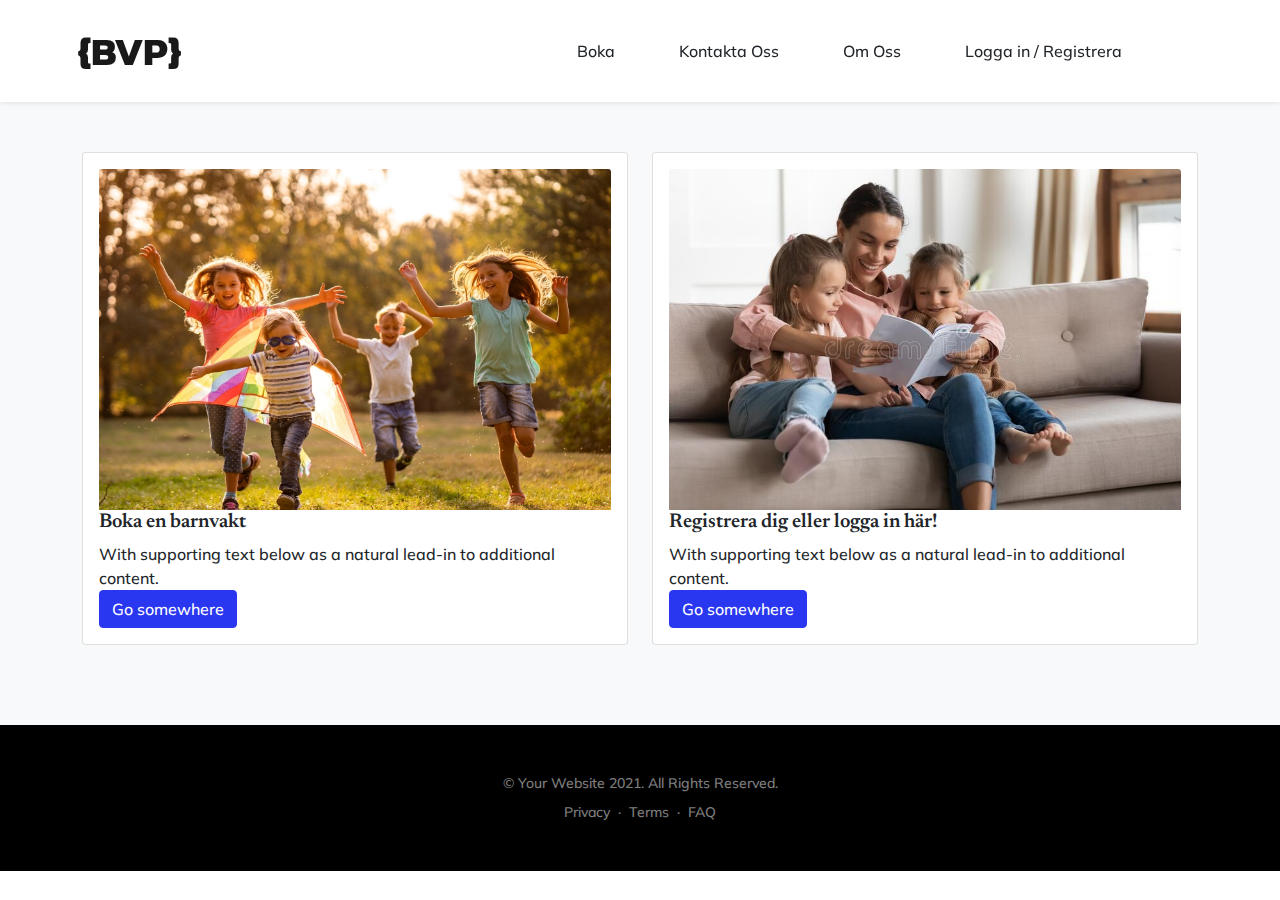
==== index.html @ 58c9c9ff "123" ====
<!DOCTYPE html>
<html lang="en">

<head>
    <meta charset="utf-8" />
    <meta name="viewport" content="width=device-width, initial-scale=1, shrink-to-fit=no" />
    <meta name="description" content="" />
    <meta name="author" content="" />
    <title>New Age - Start Bootstrap Theme</title>
    <link rel="icon" type="image/x-icon" href="assets/favicon.ico" />
    <!-- Bootstrap icons-->
    <link href="https://cdn.jsdelivr.net/npm/bootstrap-icons@1.5.0/font/bootstrap-icons.css" rel="stylesheet" />
    <!-- Google fonts-->
    <link rel="preconnect" href="https://fonts.gstatic.com" />
    <link href="https://fonts.googleapis.com/css2?family=Newsreader:ital,wght@0,600;1,600&amp;display=swap"
        rel="stylesheet" />
    <link
        href="https://fonts.googleapis.com/css2?family=Mulish:ital,wght@0,300;0,500;0,600;0,700;1,300;1,500;1,600;1,700&amp;display=swap"
        rel="stylesheet" />
    <link href="https://fonts.googleapis.com/css2?family=Kanit:ital,wght@0,400;1,400&amp;display=swap"
        rel="stylesheet" />
    <!-- Core theme CSS (includes Bootstrap)-->
    <link href="css/styles.css" rel="stylesheet" />
</head>

<body id="page-top">
    <!-- Navigation-->
    <nav class="navbar navbar-expand-lg navbar-light fixed-top shadow-sm" id="mainNav">
        <div class="container px-2">
            <button class="navbar-toggler " type="button" data-bs-toggle="collapse" data-bs-target="#navbarResponsive"
                aria-controls="navbarResponsive" aria-expanded="false" aria-label="Toggle navigation">
                <i class="bi-list"></i>
            </button>
            <a class="navbar-brand fw-bold" href="index.html">{BVP}</a>

            <div class="collapse navbar-collapse" id="navbarResponsive">
                <ul class="navbar-nav ms-auto me-4 my-3 my-lg-0">
                    <li class="nav-item"><a class="nav-link me-lg-5" href="boka.html">Boka</a></li>
                    <li class="nav-item"><a class="nav-link me-lg-5" href="kontakt.html">Kontakta Oss</a></li>
                    <li class="nav-item"><a class="nav-link me-lg-5" href="om.html">Om Oss</a></li>
                    <li class="nav-item"><a class="nav-link me-lg-5" href="registrera.html">Logga in / Registrera</a></li>
                </ul>
                <!-- <button class="btn btn-primary rounded-pill px-3 mb-2 mb-lg-0" data-bs-toggle="modal" data-bs-target="#feedbackModal">
                        <span class="d-flex align-items-center">
                            <i class="bi-chat-text-fill me-2"></i>
                            <span class="small">Send Feedback</span>
                        </span>
                    </button> -->
            </div>
        </div>
    </nav>
    <!-- Mashead header-->
    <header class="masthead">
        <div class="container">
        <div class="row justify-content-center">
            <div class="col-sm-6">
                <div class="card">
                  <div class="card-body">
                      <a href="boka.html"><img src="bild1.jpg" class="card-img-top"><a/>
                    <h5 class="card-title">Boka en barnvakt</h5>
                    <p class="card-text">With supporting text below as a natural lead-in to additional content.</p>
                    <a href="boka.html" class="btn btn-primary">Go somewhere</a>
                  </div>
                </div>
              </div>
              <div class="col-sm-6">
                <div class="card">
                  <div class="card-body">
                    <a href="registrera.html"><img src="bild2.jpg" class="card-img-top"><a/>
                    <h5 class="card-title">Registrera dig eller logga in här!</h5>
                    <p class="card-text">With supporting text below as a natural lead-in to additional content.</p>
                    <a href="registrera.html" class="btn btn-primary">Go somewhere</a>
                  </div>
                </div>
              </div>
        </div>
    </div>
    </header>
    <!-- App features section-->
    <!-- Basic features section-->
    <!-- Call to action section-->
    <!-- App badge section-->
    <!-- Footer-->
    <footer class="bg-black text-center py-5">
        <div class="container px-5">
            <div class="text-white-50 small">
                <div class="mb-2">&copy; Your Website 2021. All Rights Reserved.</div>
                <a href="#!">Privacy</a>
                <span class="mx-1">&middot;</span>
                <a href="#!">Terms</a>
                <span class="mx-1">&middot;</span>
                <a href="#!">FAQ</a>
            </div>
        </div>
    </footer>
    <!-- Feedback Modal-->
    <div class="modal fade" id="feedbackModal" tabindex="-1" aria-labelledby="feedbackModalLabel" aria-hidden="true">
        <div class="modal-dialog modal-dialog-centered">
            <div class="modal-content">
                <div class="modal-header bg-gradient-primary-to-secondary p-4">
                    <h5 class="modal-title font-alt text-white" id="feedbackModalLabel">Send feedback</h5>
                    <button class="btn-close btn-close-white" type="button" data-bs-dismiss="modal"
                        aria-label="Close"></button>
                </div>
                <div class="modal-body border-0 p-4">
                    <!-- * * * * * * * * * * * * * * *-->
                    <!-- * * SB Forms Contact Form * *-->
                    <!-- * * * * * * * * * * * * * * *-->
                    <!-- This form is pre-integrated with SB Forms.-->
                    <!-- To make this form functional, sign up at-->
                    <!-- https://startbootstrap.com/solution/contact-forms-->
                    <!-- to get an API token!-->
                </div>
            </div>
        </div>
    </div>
    <!-- Bootstrap core JS-->
    <script src="https://cdn.jsdelivr.net/npm/bootstrap@5.1.0/dist/js/bootstrap.bundle.min.js"></script>
    <!-- Core theme JS-->
    <script src="js/scripts.js"></script>
    <!-- * * * * * * * * * * * * * * * * * * * * * * * * * * * * * * * * * * * * * * * *-->
    <!-- * *                               SB Forms JS                               * *-->
    <!-- * * Activate your form at https://startbootstrap.com/solution/contact-forms * *-->
    <!-- * * * * * * * * * * * * * * * * * * * * * * * * * * * * * * * * * * * * * * * *-->
    <script src="https://cdn.startbootstrap.com/sb-forms-latest.js"></script>
</body>

</html>
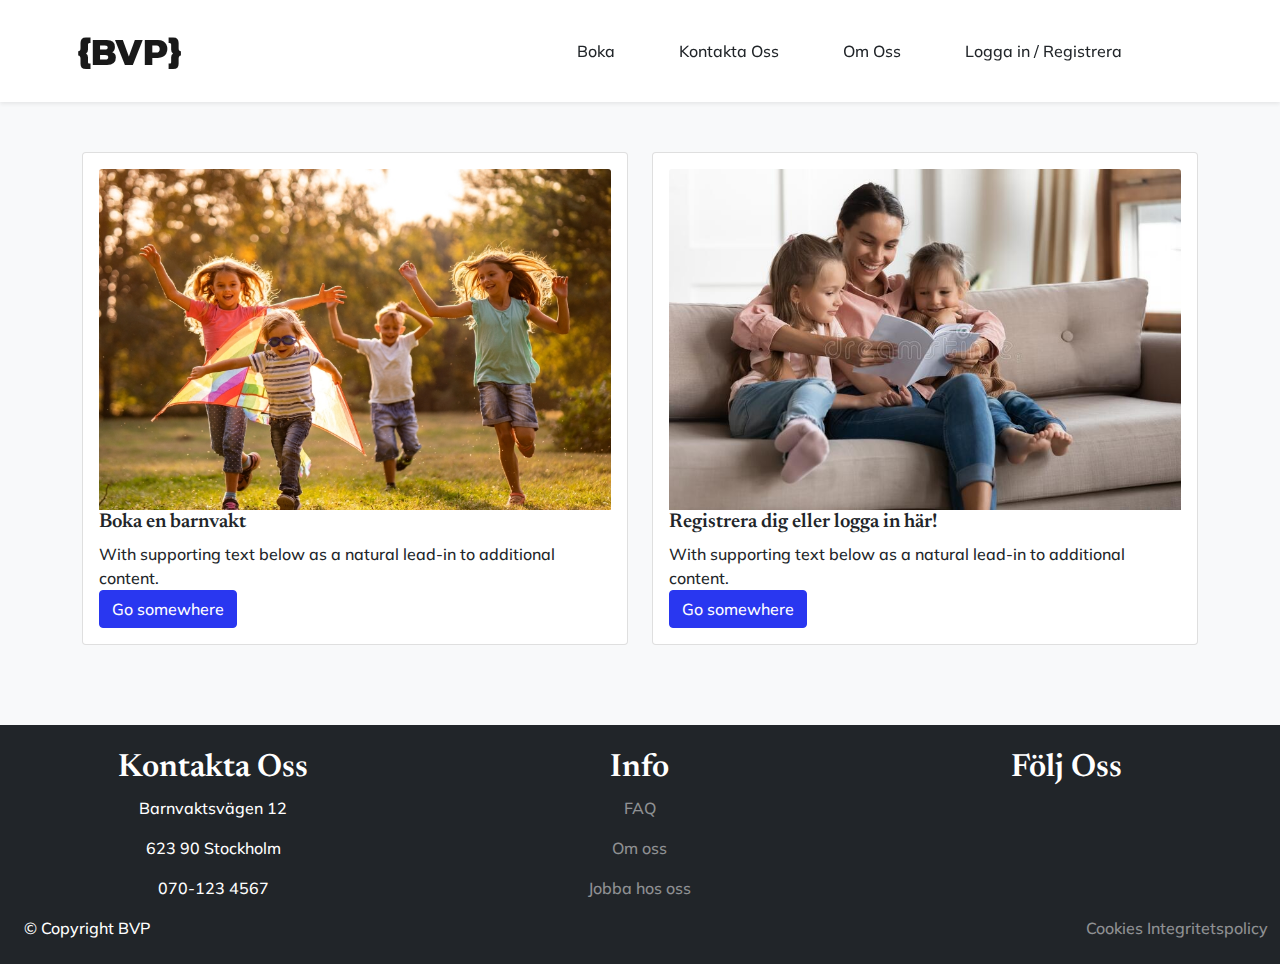
==== commit d994323e: "Torsdag" ====
--- a/index.html
+++ b/index.html
@@ -38,7 +38,8 @@
                     <li class="nav-item"><a class="nav-link me-lg-5" href="boka.html">Boka</a></li>
                     <li class="nav-item"><a class="nav-link me-lg-5" href="kontakt.html">Kontakta Oss</a></li>
                     <li class="nav-item"><a class="nav-link me-lg-5" href="om.html">Om Oss</a></li>
-                    <li class="nav-item"><a class="nav-link me-lg-5" href="registrera.html">Logga in / Registrera</a></li>
+                    <li class="nav-item"><a class="nav-link me-lg-5" href="registrera.html">Logga in / Registrera</a>
+                    </li>
                 </ul>
                 <!-- <button class="btn btn-primary rounded-pill px-3 mb-2 mb-lg-0" data-bs-toggle="modal" data-bs-target="#feedbackModal">
                         <span class="d-flex align-items-center">
@@ -52,44 +53,66 @@
     <!-- Mashead header-->
     <header class="masthead">
         <div class="container">
-        <div class="row justify-content-center">
-            <div class="col-sm-6">
-                <div class="card">
-                  <div class="card-body">
-                      <a href="boka.html"><img src="bild1.jpg" class="card-img-top"><a/>
-                    <h5 class="card-title">Boka en barnvakt</h5>
-                    <p class="card-text">With supporting text below as a natural lead-in to additional content.</p>
-                    <a href="boka.html" class="btn btn-primary">Go somewhere</a>
-                  </div>
+            <div class="row justify-content-center">
+                <div class="col-sm-6">
+                    <div class="card">
+                        <div class="card-body">
+                            <a href="boka.html"><img src="bild1.jpg" class="card-img-top"><a />
+                                <h5 class="card-title">Boka en barnvakt</h5>
+                                <p class="card-text">With supporting text below as a natural lead-in to additional
+                                    content.</p>
+                                <a href="boka.html" class="btn btn-primary">Go somewhere</a>
+                        </div>
+                    </div>
                 </div>
-              </div>
-              <div class="col-sm-6">
-                <div class="card">
-                  <div class="card-body">
-                    <a href="registrera.html"><img src="bild2.jpg" class="card-img-top"><a/>
-                    <h5 class="card-title">Registrera dig eller logga in här!</h5>
-                    <p class="card-text">With supporting text below as a natural lead-in to additional content.</p>
-                    <a href="registrera.html" class="btn btn-primary">Go somewhere</a>
-                  </div>
+                <div class="col-sm-6">
+                    <div class="card">
+                        <div class="card-body">
+                            <a href="registrera.html"><img src="bild2.jpg" class="card-img-top"><a />
+                                <h5 class="card-title">Registrera dig eller logga in här!</h5>
+                                <p class="card-text">With supporting text below as a natural lead-in to additional
+                                    content.</p>
+                                <a href="registrera.html" class="btn btn-primary">Go somewhere</a>
+                        </div>
+                    </div>
                 </div>
-              </div>
+            </div>
         </div>
-    </div>
     </header>
     <!-- App features section-->
     <!-- Basic features section-->
     <!-- Call to action section-->
     <!-- App badge section-->
     <!-- Footer-->
-    <footer class="bg-black text-center py-5">
-        <div class="container px-5">
-            <div class="text-white-50 small">
-                <div class="mb-2">&copy; Your Website 2021. All Rights Reserved.</div>
-                <a href="#!">Privacy</a>
-                <span class="mx-1">&middot;</span>
-                <a href="#!">Terms</a>
-                <span class="mx-1">&middot;</span>
-                <a href="#!">FAQ</a>
+    <footer class="bg-dark py-4">
+        <div class="row justify-content-center">
+            <div class="row text-center">
+                <div class="col-sm-4 text-white">
+                    <h2>Kontakta Oss</h5>
+                    <p>Barnvaktsvägen 12</p>
+                    <p>623 90 Stockholm</p>
+                    <p>070-123 4567</p>
+                </div>
+
+                <div class="col-sm-4 text-white">
+                    <h2>Info</h5>
+                    <p><a href="#">FAQ</a></p>
+                    <p><a href="#">Om oss</a></p>
+                    <p><a href="#">Jobba hos oss</a></p>
+                </div>
+
+                <div class="col-sm-4 text-white">
+                    <h2>Följ Oss</h5>
+                </div>
+            </div>
+            
+            <div class="row text-white">
+                <div class="col px-4 text-start">
+                    <div>&copy; Copyright BVP</div>
+                </div>
+                <div class="col text-end">
+                    <a href="#">Cookies</a> <a href="#">Integritetspolicy</a>
+                </div>
             </div>
         </div>
     </footer>
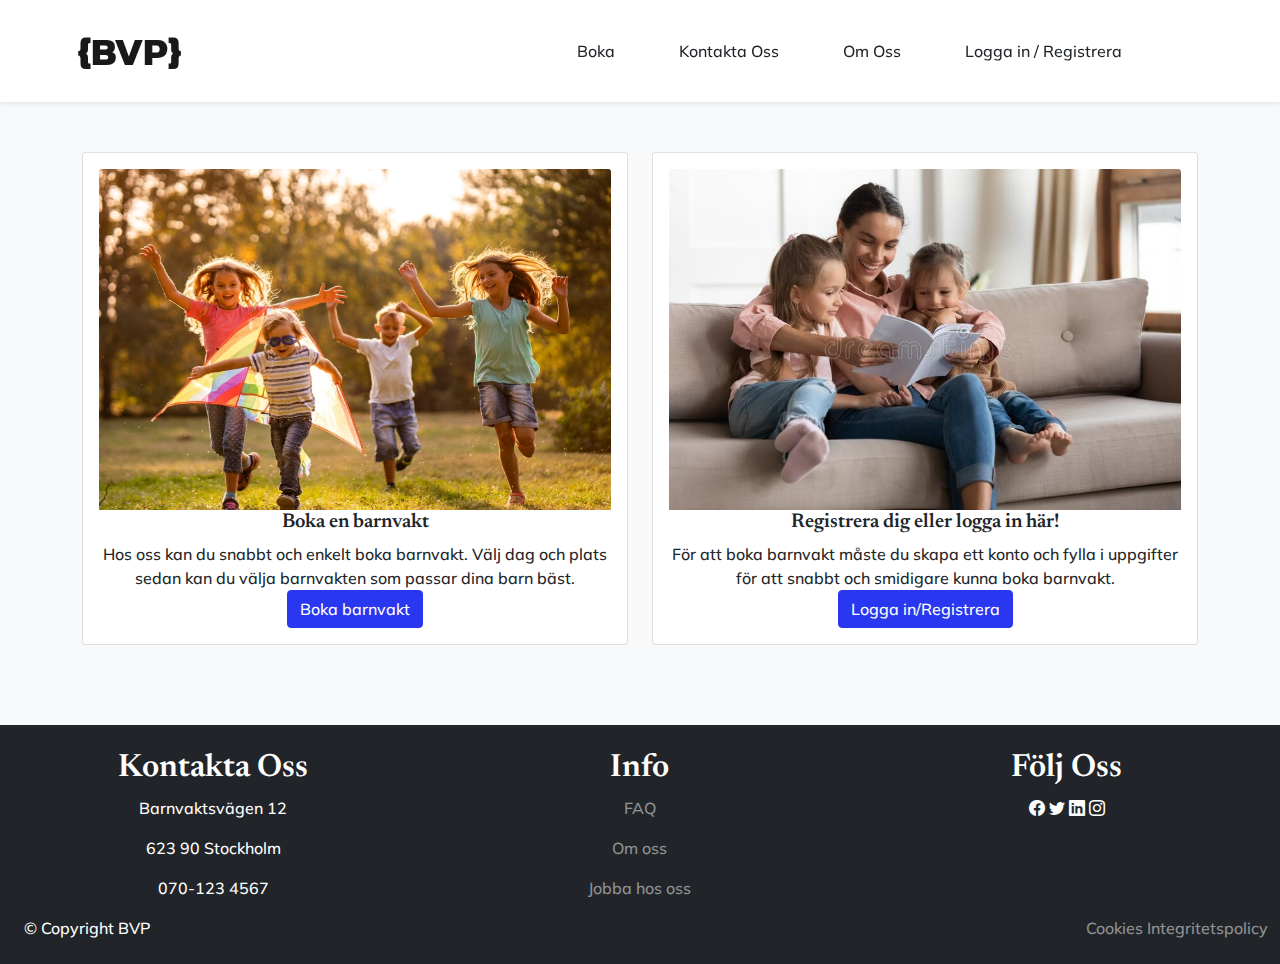
==== commit 1d0fcd26: "Update" ====
--- a/index.html
+++ b/index.html
@@ -56,23 +56,21 @@
             <div class="row justify-content-center">
                 <div class="col-sm-6">
                     <div class="card">
-                        <div class="card-body">
+                        <div class="card-body text-center">
                             <a href="boka.html"><img src="bild1.jpg" class="card-img-top"><a />
                                 <h5 class="card-title">Boka en barnvakt</h5>
-                                <p class="card-text">With supporting text below as a natural lead-in to additional
-                                    content.</p>
-                                <a href="boka.html" class="btn btn-primary">Go somewhere</a>
+                                <p class="card-text">Hos oss kan du snabbt och enkelt boka barnvakt. Välj dag och plats sedan kan du välja barnvakten som passar dina barn bäst.</p>
+                                <a href="boka.html" class="btn btn-primary">Boka barnvakt</a>
                         </div>
                     </div>
                 </div>
                 <div class="col-sm-6">
                     <div class="card">
-                        <div class="card-body">
+                        <div class="card-body text-center">
                             <a href="registrera.html"><img src="bild2.jpg" class="card-img-top"><a />
                                 <h5 class="card-title">Registrera dig eller logga in här!</h5>
-                                <p class="card-text">With supporting text below as a natural lead-in to additional
-                                    content.</p>
-                                <a href="registrera.html" class="btn btn-primary">Go somewhere</a>
+                                <p class="card-text">För att boka barnvakt måste du skapa ett konto och fylla i uppgifter för att snabbt och smidigare kunna boka barnvakt.</p>
+                                <a href="registrera.html" class="btn btn-primary">Logga in/Registrera</a>
                         </div>
                     </div>
                 </div>
@@ -103,6 +101,11 @@
 
                 <div class="col-sm-4 text-white">
                     <h2>Följ Oss</h5>
+                    <i class="bi bi-facebook"></i>
+                    <i class="bi bi-twitter"></i>
+                    <i class="bi bi-linkedin"></i>
+                    <i class="bi bi-instagram"></i>
+
                 </div>
             </div>
             
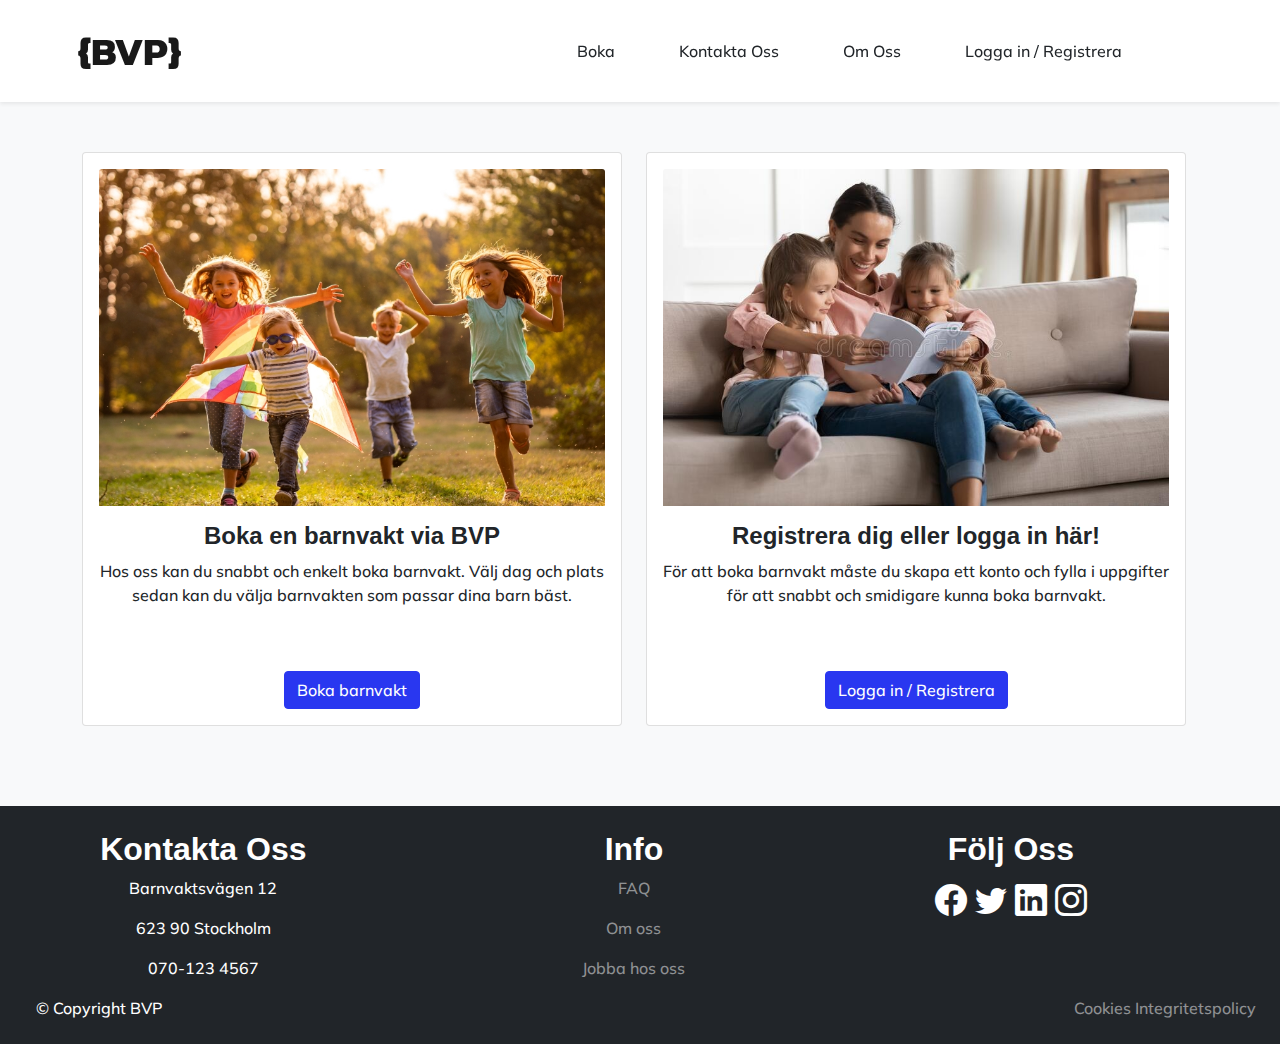
==== commit 476df1e5: "Måndag" ====
--- a/index.html
+++ b/index.html
@@ -27,11 +27,14 @@
     <!-- Navigation-->
     <nav class="navbar navbar-expand-lg navbar-light fixed-top shadow-sm" id="mainNav">
         <div class="container px-2">
-            <button class="navbar-toggler " type="button" data-bs-toggle="collapse" data-bs-target="#navbarResponsive"
+            <button class="navbar-toggler" type="button" data-bs-toggle="collapse" data-bs-target="#navbarResponsive"
                 aria-controls="navbarResponsive" aria-expanded="false" aria-label="Toggle navigation">
                 <i class="bi-list"></i>
             </button>
             <a class="navbar-brand fw-bold" href="index.html">{BVP}</a>
+            <a href="registrera.html">
+                <h1 id="account" class="navbar-brand bi bi-person fw-bold"></h1>
+            </a>
 
             <div class="collapse navbar-collapse" id="navbarResponsive">
                 <ul class="navbar-nav ms-auto me-4 my-3 my-lg-0">
@@ -50,96 +53,77 @@
             </div>
         </div>
     </nav>
-    <!-- Mashead header-->
-    <header class="masthead">
+    <!-- Content -->
+    <div class="masthead">
         <div class="container">
             <div class="row justify-content-center">
                 <div class="col-sm-6">
                     <div class="card">
                         <div class="card-body text-center">
-                            <a href="boka.html"><img src="bild1.jpg" class="card-img-top"><a />
-                                <h5 class="card-title">Boka en barnvakt</h5>
-                                <p class="card-text">Hos oss kan du snabbt och enkelt boka barnvakt. Välj dag och plats sedan kan du välja barnvakten som passar dina barn bäst.</p>
-                                <a href="boka.html" class="btn btn-primary">Boka barnvakt</a>
+                            <a href="boka.html"><img src="bild1.jpg" class="card-img-top"></a>
+                                <h4 class="card-title mt-3">Boka en barnvakt via BVP</h4>
+                                    <p class="card-text">Hos oss kan du snabbt och enkelt boka barnvakt. Välj dag och
+                                        plats sedan kan du välja barnvakten som passar dina barn bäst.</p>
+                                    <a href="boka.html" class="btn btn-primary mt-5">Boka barnvakt</a>
                         </div>
                     </div>
                 </div>
                 <div class="col-sm-6">
                     <div class="card">
                         <div class="card-body text-center">
-                            <a href="registrera.html"><img src="bild2.jpg" class="card-img-top"><a />
-                                <h5 class="card-title">Registrera dig eller logga in här!</h5>
-                                <p class="card-text">För att boka barnvakt måste du skapa ett konto och fylla i uppgifter för att snabbt och smidigare kunna boka barnvakt.</p>
-                                <a href="registrera.html" class="btn btn-primary">Logga in/Registrera</a>
+                            <a href="registrera.html"><img src="bild2.jpg" class="card-img-top"></a>
+                                <h4 class="card-title mt-3">Registrera dig eller logga in här!</h4>
+                                    <p class="card-text">För att boka barnvakt måste du skapa ett konto och fylla i
+                                        uppgifter för att snabbt och smidigare kunna boka barnvakt.</p>
+                                    <a href="registrera.html" class="btn btn-primary mt-5">Logga in / Registrera</a>
                         </div>
                     </div>
                 </div>
             </div>
         </div>
-    </header>
+    </div>
     <!-- App features section-->
     <!-- Basic features section-->
     <!-- Call to action section-->
     <!-- App badge section-->
     <!-- Footer-->
     <footer class="bg-dark py-4">
-        <div class="row justify-content-center">
+        <div class="justify-content-center">
             <div class="row text-center">
                 <div class="col-sm-4 text-white">
-                    <h2>Kontakta Oss</h5>
-                    <p>Barnvaktsvägen 12</p>
-                    <p>623 90 Stockholm</p>
-                    <p>070-123 4567</p>
+                    <h2>Kontakta Oss</h2>
+                        <p>Barnvaktsvägen 12</p>
+                        <p>623 90 Stockholm</p>
+                        <p>070-123 4567</p>
                 </div>
 
                 <div class="col-sm-4 text-white">
-                    <h2>Info</h5>
-                    <p><a href="#">FAQ</a></p>
-                    <p><a href="#">Om oss</a></p>
-                    <p><a href="#">Jobba hos oss</a></p>
+                    <h2>Info</h2>
+                        <p><a href="#">FAQ</a></p>
+                        <p><a href="#">Om oss</a></p>
+                        <p><a href="#">Jobba hos oss</a></p>
                 </div>
 
-                <div class="col-sm-4 text-white">
-                    <h2>Följ Oss</h5>
-                    <i class="bi bi-facebook"></i>
-                    <i class="bi bi-twitter"></i>
-                    <i class="bi bi-linkedin"></i>
-                    <i class="bi bi-instagram"></i>
+                <div class="col-sm-3 text-white">
+                    <h2>Följ Oss</h2>
+                        <i class="bi bi-facebook" style="font-size: 2rem;">       </i>
+                        <i class="bi bi-twitter" style="font-size: 2rem;">       </i>
+                        <i class="bi bi-linkedin" style="font-size: 2rem;">      </i>
+                        <i class="bi bi-instagram" style="font-size: 2rem;">      </i>
 
                 </div>
             </div>
-            
+
             <div class="row text-white">
-                <div class="col px-4 text-start">
+                <div class="col text-start px-5">
                     <div>&copy; Copyright BVP</div>
                 </div>
-                <div class="col text-end">
+                <div class="col text-end px-4">
                     <a href="#">Cookies</a> <a href="#">Integritetspolicy</a>
                 </div>
             </div>
         </div>
     </footer>
-    <!-- Feedback Modal-->
-    <div class="modal fade" id="feedbackModal" tabindex="-1" aria-labelledby="feedbackModalLabel" aria-hidden="true">
-        <div class="modal-dialog modal-dialog-centered">
-            <div class="modal-content">
-                <div class="modal-header bg-gradient-primary-to-secondary p-4">
-                    <h5 class="modal-title font-alt text-white" id="feedbackModalLabel">Send feedback</h5>
-                    <button class="btn-close btn-close-white" type="button" data-bs-dismiss="modal"
-                        aria-label="Close"></button>
-                </div>
-                <div class="modal-body border-0 p-4">
-                    <!-- * * * * * * * * * * * * * * *-->
-                    <!-- * * SB Forms Contact Form * *-->
-                    <!-- * * * * * * * * * * * * * * *-->
-                    <!-- This form is pre-integrated with SB Forms.-->
-                    <!-- To make this form functional, sign up at-->
-                    <!-- https://startbootstrap.com/solution/contact-forms-->
-                    <!-- to get an API token!-->
-                </div>
-            </div>
-        </div>
-    </div>
     <!-- Bootstrap core JS-->
     <script src="https://cdn.jsdelivr.net/npm/bootstrap@5.1.0/dist/js/bootstrap.bundle.min.js"></script>
     <!-- Core theme JS-->
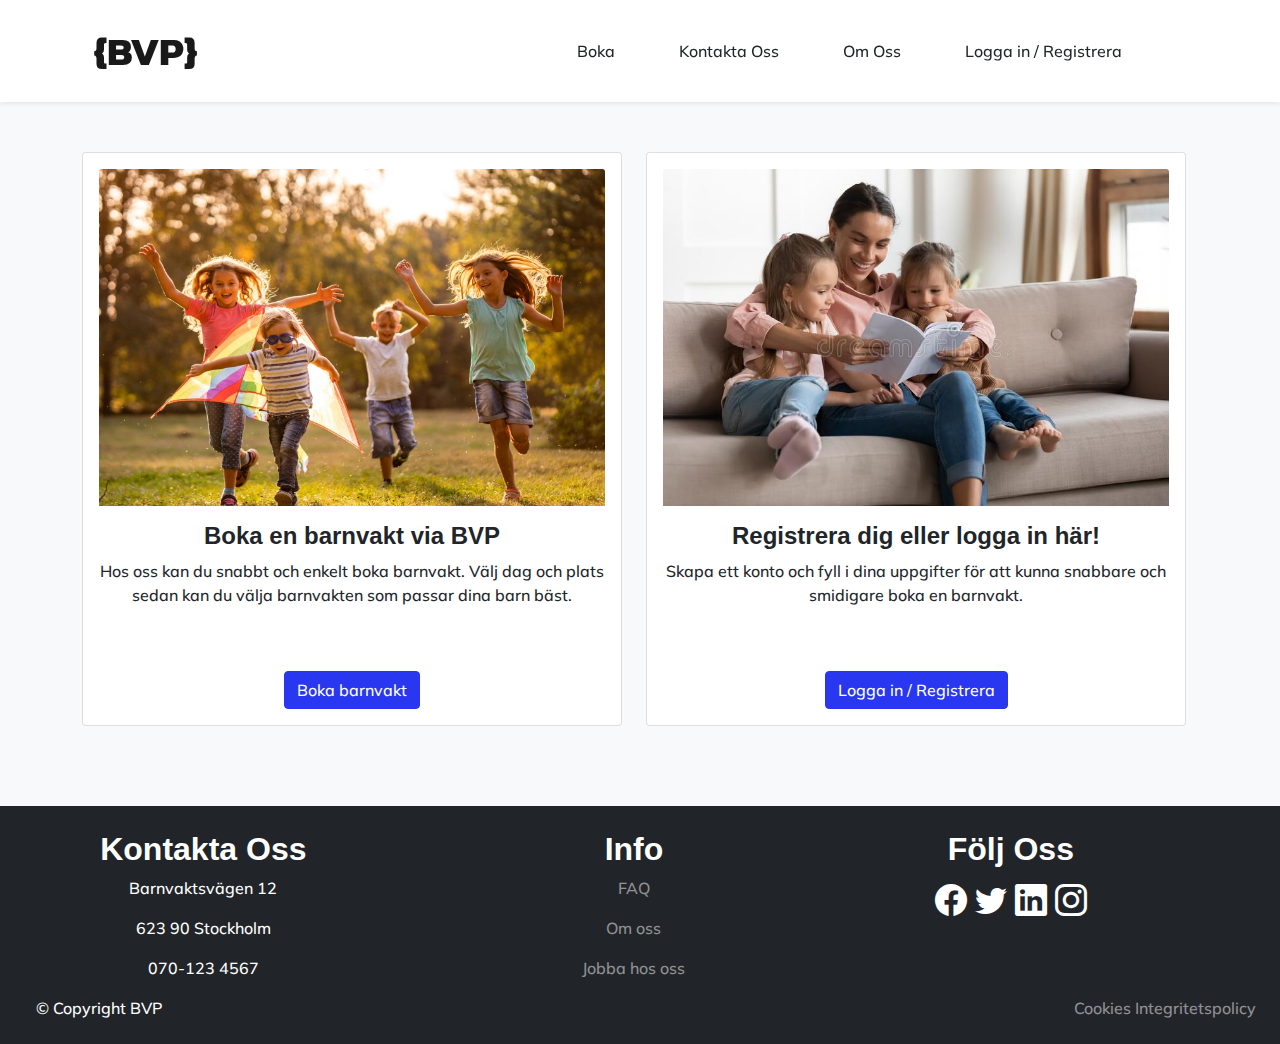
==== commit 0309d150: "update" ====
--- a/index.html
+++ b/index.html
@@ -6,7 +6,7 @@
     <meta name="viewport" content="width=device-width, initial-scale=1, shrink-to-fit=no" />
     <meta name="description" content="" />
     <meta name="author" content="" />
-    <title>New Age - Start Bootstrap Theme</title>
+    <title>Barnvaktspoolen</title>
     <link rel="icon" type="image/x-icon" href="assets/favicon.ico" />
     <!-- Bootstrap icons-->
     <link href="https://cdn.jsdelivr.net/npm/bootstrap-icons@1.5.0/font/bootstrap-icons.css" rel="stylesheet" />
@@ -33,7 +33,7 @@
             </button>
             <a class="navbar-brand fw-bold" href="index.html">{BVP}</a>
             <a href="registrera.html">
-                <h1 id="account" class="navbar-brand bi bi-person fw-bold"></h1>
+                <img id="account" src="account.png" width="95px">
             </a>
 
             <div class="collapse navbar-collapse" id="navbarResponsive">
@@ -73,8 +73,8 @@
                         <div class="card-body text-center">
                             <a href="registrera.html"><img src="bild2.jpg" class="card-img-top"></a>
                                 <h4 class="card-title mt-3">Registrera dig eller logga in här!</h4>
-                                    <p class="card-text">För att boka barnvakt måste du skapa ett konto och fylla i
-                                        uppgifter för att snabbt och smidigare kunna boka barnvakt.</p>
+                                    <p class="card-text">Skapa ett konto och fyll i dina
+                                        uppgifter för att kunna snabbare och smidigare boka en barnvakt.</p>
                                     <a href="registrera.html" class="btn btn-primary mt-5">Logga in / Registrera</a>
                         </div>
                     </div>
@@ -133,6 +133,15 @@
     <!-- * * Activate your form at https://startbootstrap.com/solution/contact-forms * *-->
     <!-- * * * * * * * * * * * * * * * * * * * * * * * * * * * * * * * * * * * * * * * *-->
     <script src="https://cdn.startbootstrap.com/sb-forms-latest.js"></script>
+
+    <script>
+        function redirect() {
+            location.href = "boka.html";
+        }
+        function redirect2() {
+            location.href = "registrera.html";
+        }
+    </script>
 </body>
 
 </html>